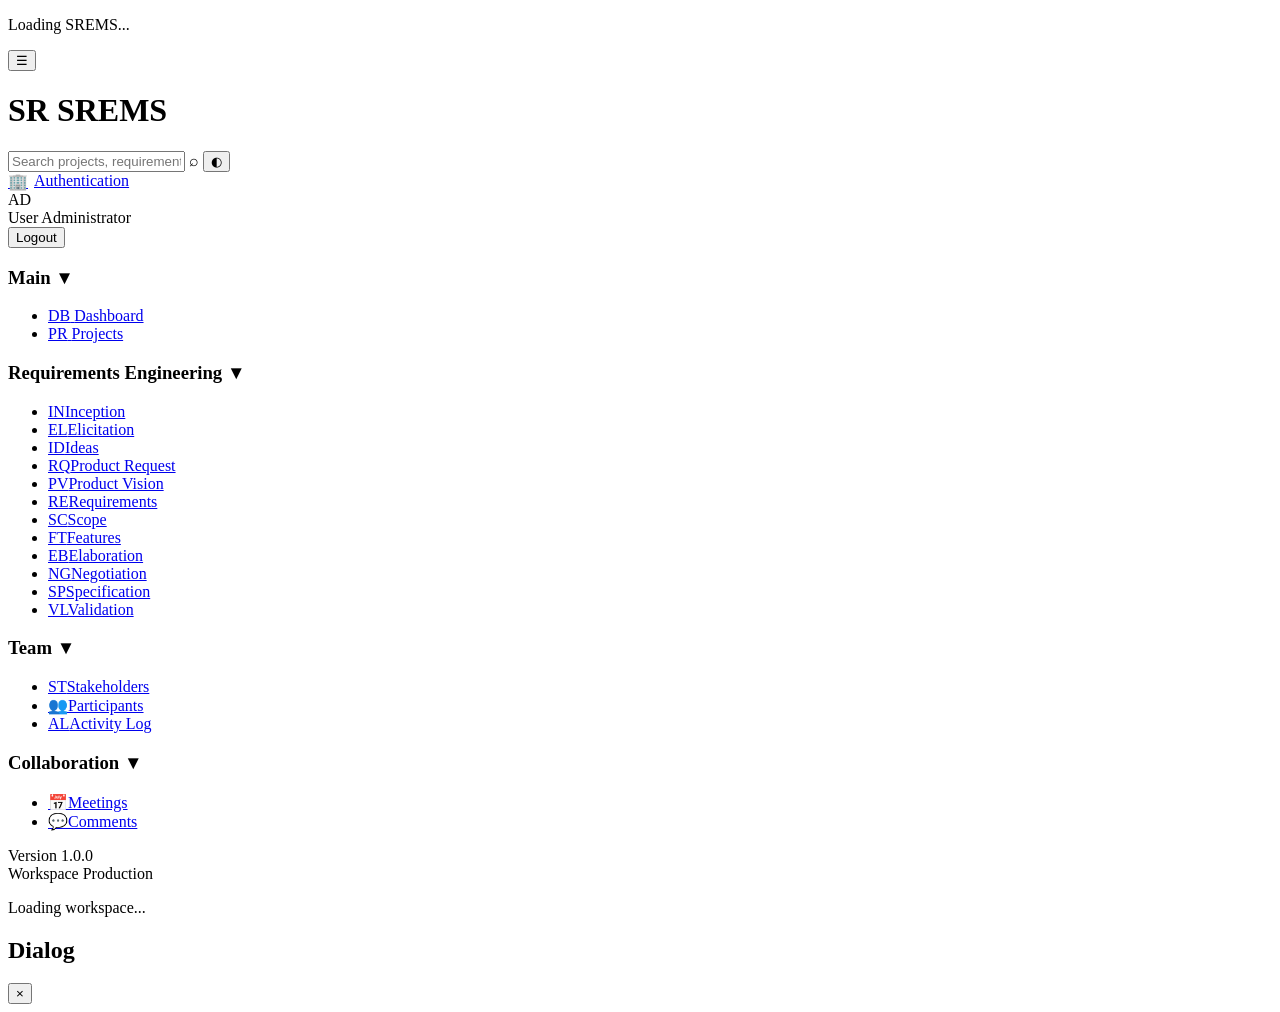
==== srems-frontend/index.html @ 90b71100 "chore(srems-frontend): add small dev note to index.html" ====
<!DOCTYPE html>
<html lang="en">
<head>
  <!-- Dev: small note - updated 2026-05-17 -->
  <meta charset="UTF-8">
  <meta name="viewport" content="width=device-width, initial-scale=1.0">
  <meta name="description" content="Software Requirement Engineering Management System - Frontend">
  <meta name="theme-color" content="#0b6fbf">
  <meta name="author" content="SREMS Team">
  <meta name="copyright" content="2026">

  <title>SREMS | Requirements Engineering Workspace</title>

  <link rel="icon" type="image/x-icon" href="data:image/svg+xml,<svg xmlns='http://www.w3.org/2000/svg' viewBox='0 0 100 100'><rect width='100' height='100' rx='22' fill='%230b6fbf'/><text x='50' y='67' text-anchor='middle' font-size='56' font-weight='700' fill='white'>S</text></svg>">
  <link rel="stylesheet" href="./src/styles/main.css">
</head>
<body class="light-mode">
  <div id="app" class="app-container">
    <div id="app-loading" class="app-loading hidden" aria-live="polite">
      <div class="loader"><div class="cell d-0"></div><div class="cell d-1"></div><div class="cell d-2"></div><div class="cell d-1"></div><div class="cell d-2"></div><div class="cell d-3"></div><div class="cell d-2"></div><div class="cell d-3"></div><div class="cell d-4"></div></div>
      <p>Loading SREMS...</p>
    </div>

    <header class="app-header">
      <div class="header-content">
        <div class="header-left">
          <button class="sidebar-toggle" id="sidebarToggle" title="Toggle sidebar" aria-label="Toggle sidebar">
            <span class="hamburger">☰</span>
          </button>
          <h1 class="app-logo" aria-label="SREMS">
            <span class="logo-icon" aria-hidden="true">SR</span>
            <span class="logo-text">SREMS</span>
          </h1>
        </div>

        <div class="header-right">
          <label class="search-bar" for="globalSearch" aria-label="Global Search">
            <input type="text" id="globalSearch" class="search-input" placeholder="Search projects, requirements, stakeholders..." />
            <span class="search-icon" aria-hidden="true">⌕</span>
          </label>

          <button class="btn-theme-toggle" id="themeToggle" title="Toggle dark mode" aria-label="Toggle theme">◐</button>

          <a href="http://127.0.0.1:5500/PROJECT/project/app/dashboard.html" class="btn btn-md btn-outline-primary" title="Go to Management Dashboard" style="margin-right: 12px; display: flex; align-items: center; gap: 6px;">🏢 <span>Authentication</span></a>

          <div class="user-menu">
            <div class="user-avatar" aria-hidden="true">AD</div>
            <div class="user-info">
              <span id="user-name" class="user-name">User</span>
              <span class="user-role">Administrator</span>
            </div>
            <button id="logout-btn" class="btn btn-sm btn-outline-primary">Logout</button>
          </div>
        </div>
      </div>
    </header>

    <div class="content-wrapper">
      <aside class="sidebar" id="mainSidebar" aria-label="Primary">
        <nav class="sidebar-nav">
          <div class="nav-section">
            <h3 class="nav-section-title collapsible-section" data-section="main">
              <span class="section-title-text">Main</span>
              <span class="collapse-icon">▼</span>
            </h3>
            <ul class="sidebar-menu">
              <li>
                <a href="#/" data-link="/" class="sidebar-menu-item" data-page="dashboard">
                  <span class="menu-icon" aria-hidden="true">DB</span>
                  <span class="menu-text">Dashboard</span>
                </a>
              </li>
              <li>
                <a href="#/projects" data-link="/projects" class="sidebar-menu-item" data-page="projects">
                  <span class="menu-icon" aria-hidden="true">PR</span>
                  <span class="menu-text">Projects</span>
                </a>
              </li>
            </ul>
          </div>

          <div class="nav-section admin-only">
            <h3 class="nav-section-title collapsible-section" data-section="engineering">
              <span class="section-title-text">Requirements Engineering</span>
              <span class="collapse-icon">▼</span>
            </h3>
            <ul class="sidebar-menu">
              <li><a href="#/inception" data-link="/inception" class="sidebar-menu-item" data-page="inception"><span class="menu-icon" aria-hidden="true">IN</span><span class="menu-text">Inception</span></a></li>
              <li><a href="#/elicitation" data-link="/elicitation" class="sidebar-menu-item" data-page="elicitation"><span class="menu-icon" aria-hidden="true">EL</span><span class="menu-text">Elicitation</span></a></li>
              <li><a href="#/ideas" data-link="/ideas" class="sidebar-menu-item" data-page="ideas"><span class="menu-icon" aria-hidden="true">ID</span><span class="menu-text">Ideas</span></a></li>
              <li><a href="#/product-request" data-link="/product-request" class="sidebar-menu-item" data-page="product-request"><span class="menu-icon" aria-hidden="true">RQ</span><span class="menu-text">Product Request</span></a></li>
              <li><a href="#/product-vision" data-link="/product-vision" class="sidebar-menu-item" data-page="product-vision"><span class="menu-icon" aria-hidden="true">PV</span><span class="menu-text">Product Vision</span></a></li>
              <li><a href="#/requirements" data-link="/requirements" class="sidebar-menu-item" data-page="requirements"><span class="menu-icon" aria-hidden="true">RE</span><span class="menu-text">Requirements</span></a></li>
              <li><a href="#/scope" data-link="/scope" class="sidebar-menu-item" data-page="scope"><span class="menu-icon" aria-hidden="true">SC</span><span class="menu-text">Scope</span></a></li>
              <li><a href="#/features" data-link="/features" class="sidebar-menu-item" data-page="features"><span class="menu-icon" aria-hidden="true">FT</span><span class="menu-text">Features</span></a></li>
              <li><a href="#/elaboration" data-link="/elaboration" class="sidebar-menu-item" data-page="elaboration"><span class="menu-icon" aria-hidden="true">EB</span><span class="menu-text">Elaboration</span></a></li>
              <li><a href="#/negotiation" data-link="/negotiation" class="sidebar-menu-item" data-page="negotiation"><span class="menu-icon" aria-hidden="true">NG</span><span class="menu-text">Negotiation</span></a></li>
              <li><a href="#/specification" data-link="/specification" class="sidebar-menu-item" data-page="specification"><span class="menu-icon" aria-hidden="true">SP</span><span class="menu-text">Specification</span></a></li>
              <li><a href="#/validation" data-link="/validation" class="sidebar-menu-item" data-page="validation"><span class="menu-icon" aria-hidden="true">VL</span><span class="menu-text">Validation</span></a></li>
            </ul>
          </div>

          <div class="nav-section">
            <h3 class="nav-section-title collapsible-section" data-section="team">
              <span class="section-title-text">Team</span>
              <span class="collapse-icon">▼</span>
            </h3>
            <ul class="sidebar-menu">
              <li><a href="#/stakeholders" data-link="/stakeholders" class="sidebar-menu-item" data-page="stakeholders"><span class="menu-icon" aria-hidden="true">ST</span><span class="menu-text">Stakeholders</span></a></li>
              <li><a href="#/participants" data-link="/participants" class="sidebar-menu-item" data-page="participants"><span class="menu-icon" aria-hidden="true">👥</span><span class="menu-text">Participants</span></a></li>
              <li class="admin-only"><a href="#/activity" data-link="/activity" class="sidebar-menu-item" data-page="activity"><span class="menu-icon" aria-hidden="true">AL</span><span class="menu-text">Activity Log</span></a></li>
            </ul>
          </div>

          <div class="nav-section">
            <h3 class="nav-section-title collapsible-section" data-section="collaboration">
              <span class="section-title-text">Collaboration</span>
              <span class="collapse-icon">▼</span>
            </h3>
            <ul class="sidebar-menu">
              <li><a href="#/meetings" data-link="/meetings" class="sidebar-menu-item" data-page="meetings"><span class="menu-icon" aria-hidden="true">📅</span><span class="menu-text">Meetings</span></a></li>
              <li><a href="#/comments" data-link="/comments" class="sidebar-menu-item" data-page="comments"><span class="menu-icon" aria-hidden="true">💬</span><span class="menu-text">Comments</span></a></li>
            </ul>
          </div>
        </nav>

        <div class="sidebar-footer">
          <div class="sidebar-info">
            <div class="info-item">
              <span class="info-label">Version</span>
              <span class="info-value">1.0.0</span>
            </div>
            <div class="info-item">
              <span class="info-label">Workspace</span>
              <span class="info-value">Production</span>
            </div>
          </div>
        </div>
      </aside>

      <main class="main-content" id="page-content" role="main">
        <div class="page-loading">
          <div class="loader"><div class="cell d-0"></div><div class="cell d-1"></div><div class="cell d-2"></div><div class="cell d-1"></div><div class="cell d-2"></div><div class="cell d-3"></div><div class="cell d-2"></div><div class="cell d-3"></div><div class="cell d-4"></div></div>
          <p>Loading workspace...</p>
        </div>
      </main>
    </div>

    <div class="modal-backdrop" id="globalModalBackdrop"></div>

    <div class="modal" id="appModal" aria-hidden="true">
      <div class="modal-content">
        <div class="modal-header">
          <h2 class="modal-title" id="modalTitle">Dialog</h2>
          <button class="modal-close-btn" aria-label="Close">×</button>
        </div>
        <div class="modal-body" id="modalBody"></div>
        <div class="modal-footer" id="modalFooter"></div>
      </div>
    </div>

    <div id="toast-container" class="toast-container"></div>
  </div>

  <!-- Load environment variables first -->
  <script src="./src/js/utils/env.js"></script>
  
  <!-- Main application -->
  <script type="module" src="./src/js/app.js"></script>
</body>
</html>
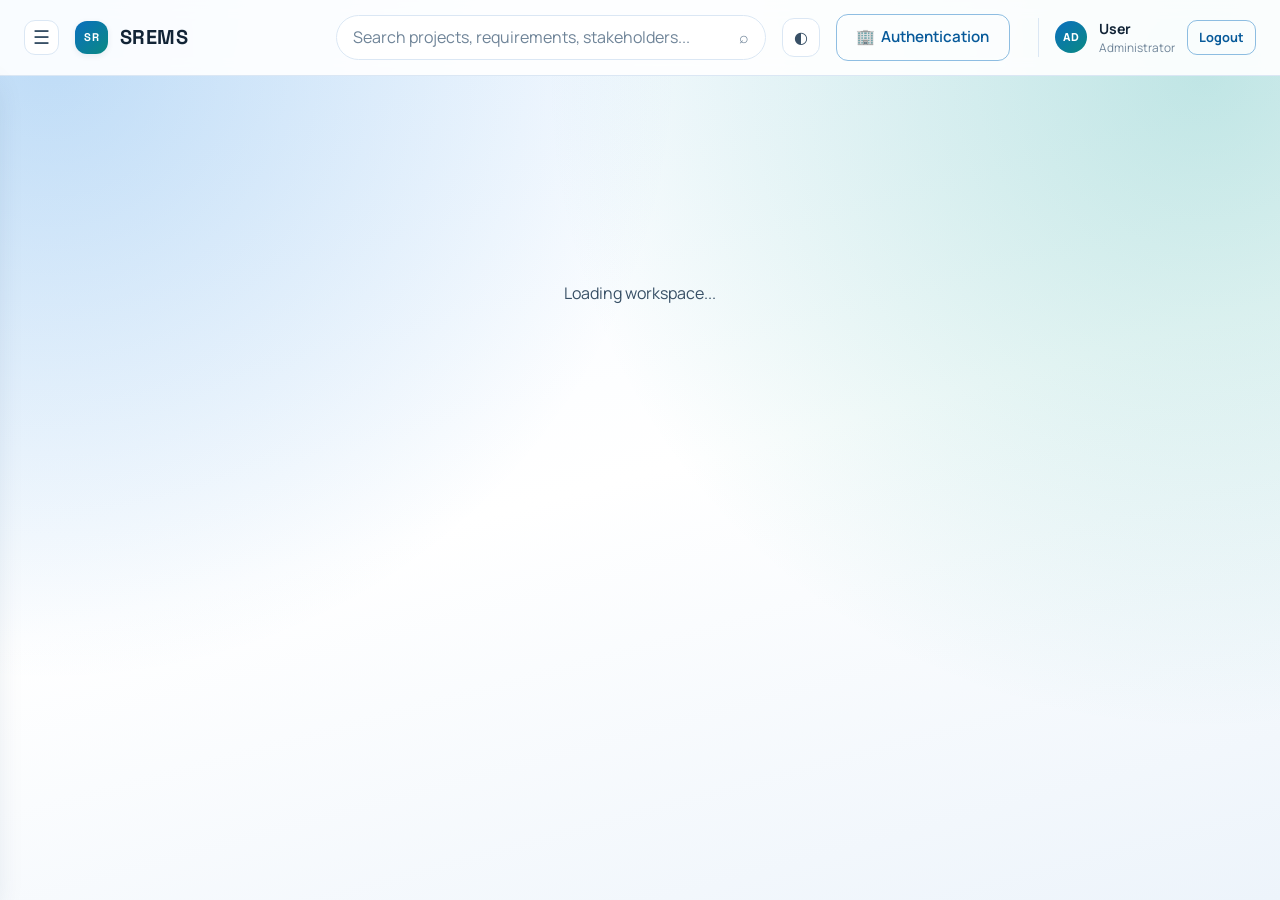
==== commit fe337421: "chore(frontend): bump app version to 1.0.1 and small UI fixes (index.html)" ====
--- a/srems-frontend/index.html
+++ b/srems-frontend/index.html
@@ -1,10 +1,11 @@
 <!DOCTYPE html>
 <html lang="en">
 <head>
-  <!-- Dev: small note - updated 2026-05-17 -->
+  <!-- Dev: small note - updated 2026-05-20 -->
   <meta charset="UTF-8">
   <meta name="viewport" content="width=device-width, initial-scale=1.0">
   <meta name="description" content="Software Requirement Engineering Management System - Frontend">
+  <meta name="app-version" content="1.0.1">
   <meta name="theme-color" content="#0b6fbf">
   <meta name="author" content="SREMS Team">
   <meta name="copyright" content="2026">
@@ -128,7 +129,7 @@
           <div class="sidebar-info">
             <div class="info-item">
               <span class="info-label">Version</span>
-              <span class="info-value">1.0.0</span>
+              <span class="info-value">1.0.1</span>
             </div>
             <div class="info-item">
               <span class="info-label">Workspace</span>
--- a/srems-frontend/src/styles/main.css
+++ b/srems-frontend/src/styles/main.css
@@ -0,0 +1,1802 @@
+@import url('https://fonts.googleapis.com/css2?family=Manrope:wght@400;500;600;700;800&family=Space+Grotesk:wght@500;700&display=swap');
+@import url('./components.css');
+@import url('./project-detail.css');
+
+:root {
+  --bg-0: #f2f8ff;
+  --bg-1: #ffffff;
+  --bg-2: #edf4fb;
+  --surface: #ffffff;
+  --surface-soft: #f8fbff;
+  --surface-strong: #ecf3ff;
+  --glass-strong: rgba(255, 255, 255, 0.9);
+  --glass-soft: rgba(255, 255, 255, 0.82);
+  --glass-sidebar: rgba(255, 255, 255, 0.94);
+  --text-0: #122436;
+  --text-1: #385066;
+  --text-2: #6f8498;
+  --border-0: #dbe7f4;
+  --border-1: #c8d9eb;
+
+  --primary-400: #1f85de;
+  --primary-500: #0b6fbf;
+  --primary-600: #075a9a;
+  --primary-700: #06497d;
+
+  --teal-400: #18a39a;
+  --teal-500: #0a8a82;
+
+  --success: #0d9f6e;
+  --warning: #d48a12;
+  --danger: #d44c4c;
+
+  --priority-critical: #cc2b2b;
+  --priority-high: #d4690a;
+  --priority-medium: #0d7fb8;
+  --priority-low: #2f9a4e;
+
+  --radius-sm: 10px;
+  --radius-md: 14px;
+  --radius-lg: 18px;
+  --radius-xl: 24px;
+  --radius-full: 999px;
+
+  --shadow-sm: 0 2px 6px rgba(16, 54, 88, 0.08);
+  --shadow-md: 0 10px 28px rgba(15, 58, 92, 0.12);
+  --shadow-lg: 0 20px 44px rgba(7, 56, 93, 0.16);
+
+  --space-1: 0.25rem;
+  --space-2: 0.5rem;
+  --space-3: 0.75rem;
+  --space-4: 1rem;
+  --space-5: 1.25rem;
+  --space-6: 1.5rem;
+  --space-8: 2rem;
+  --space-10: 2.5rem;
+
+  --sidebar-width: 294px;
+  --header-height: 76px;
+
+  --ease-fast: 160ms cubic-bezier(0.2, 0.8, 0.2, 1);
+  --ease-base: 260ms cubic-bezier(0.2, 0.8, 0.2, 1);
+}
+
+[data-theme="dark"] {
+  --bg-0: #0f1b26;
+  --bg-1: #0d1722;
+  --bg-2: #132232;
+  --surface: #182737;
+  --surface-soft: #132130;
+  --surface-strong: #213244;
+  --glass-strong: rgba(24, 39, 55, 0.9);
+  --glass-soft: rgba(24, 39, 55, 0.82);
+  --glass-sidebar: rgba(24, 39, 55, 0.94);
+  --text-0: #edf5ff;
+  --text-1: #bad0e4;
+  --text-2: #8ba2b8;
+  --border-0: #2c455d;
+  --border-1: #36556f;
+
+  --primary-400: #46a5f5;
+  --primary-500: #2593eb;
+  --primary-600: #1473be;
+  --primary-700: #0e609f;
+
+  --teal-400: #2cc1b6;
+  --teal-500: #17a59b;
+
+  --shadow-sm: 0 3px 10px rgba(0, 0, 0, 0.26);
+  --shadow-md: 0 12px 30px rgba(0, 0, 0, 0.34);
+  --shadow-lg: 0 26px 56px rgba(0, 0, 0, 0.44);
+}
+
+* {
+  box-sizing: border-box;
+  margin: 0;
+  padding: 0;
+}
+
+html,
+body {
+  min-height: 100%;
+}
+
+html {
+  font-size: 16px;
+  scroll-behavior: smooth;
+}
+
+body {
+  font-family: Manrope, "Segoe UI", sans-serif;
+  color: var(--text-0);
+  background: radial-gradient(circle at 4% 6%, rgba(31, 133, 222, 0.25), transparent 42%),
+    radial-gradient(circle at 94% 8%, rgba(24, 163, 154, 0.26), transparent 45%),
+    linear-gradient(165deg, var(--bg-0) 0%, var(--bg-1) 52%, var(--bg-2) 100%);
+  background-attachment: fixed;
+  line-height: 1.5;
+  -webkit-font-smoothing: antialiased;
+  transition: background-color var(--ease-base), color var(--ease-base);
+}
+
+a {
+  color: var(--primary-500);
+  text-decoration: none;
+}
+
+a:hover {
+  color: var(--primary-600);
+}
+
+h1,
+h2,
+h3,
+h4,
+h5,
+h6 {
+  color: var(--text-0);
+  line-height: 1.2;
+}
+
+p {
+  color: var(--text-1);
+}
+
+input,
+select,
+textarea,
+button {
+  font: inherit;
+}
+
+input,
+select,
+textarea {
+  width: 100%;
+  border: 1px solid var(--border-0);
+  background: var(--surface);
+  color: var(--text-0);
+  border-radius: var(--radius-sm);
+  padding: 0.6rem 0.8rem;
+  transition: border-color var(--ease-fast), box-shadow var(--ease-fast), background var(--ease-fast);
+}
+
+input:focus,
+select:focus,
+textarea:focus {
+  outline: none;
+  border-color: var(--primary-500);
+  box-shadow: 0 0 0 3px rgba(11, 111, 191, 0.22);
+}
+
+input::placeholder,
+textarea::placeholder {
+  color: var(--text-2);
+}
+
+textarea {
+  resize: vertical;
+}
+
+table {
+  width: 100%;
+  border-collapse: collapse;
+}
+
+.hidden {
+  display: none !important;
+}
+
+.text-center {
+  text-align: center;
+}
+
+.text-muted {
+  color: var(--text-2);
+}
+
+.text-sm {
+  font-size: 0.86rem;
+}
+
+/* App Shell */
+.app-container {
+  min-height: 100vh;
+  position: relative;
+}
+
+.app-header {
+  position: sticky;
+  top: 0;
+  z-index: 45;
+  height: var(--header-height);
+  border-bottom: 1px solid var(--border-0);
+  background: var(--glass-strong);
+  -webkit-backdrop-filter: blur(8px);
+  backdrop-filter: blur(8px);
+}
+
+.header-content {
+  height: 100%;
+  max-width: 1720px;
+  margin: 0 auto;
+  padding: 0 var(--space-6);
+  display: flex;
+  align-items: center;
+  justify-content: space-between;
+  gap: var(--space-6);
+}
+
+.header-left,
+.header-right {
+  display: flex;
+  align-items: center;
+  gap: var(--space-4);
+}
+
+.app-logo {
+  margin: 0;
+  display: inline-flex;
+  align-items: center;
+  gap: var(--space-3);
+  font-family: "Space Grotesk", Manrope, sans-serif;
+  font-size: 1.25rem;
+  letter-spacing: 0.02em;
+}
+
+.logo-icon {
+  width: 2.05rem;
+  height: 2.05rem;
+  display: inline-flex;
+  align-items: center;
+  justify-content: center;
+  font-size: 0.7rem;
+  font-weight: 800;
+  border-radius: 12px;
+  color: #fff;
+  background: linear-gradient(135deg, var(--primary-500), var(--teal-500));
+  box-shadow: var(--shadow-sm);
+}
+
+.logo-text {
+  color: var(--text-0);
+}
+
+.sidebar-toggle {
+  border: 1px solid var(--border-0);
+  background: var(--surface);
+  color: var(--text-1);
+  border-radius: 11px;
+  width: 2.2rem;
+  height: 2.2rem;
+  cursor: pointer;
+  display: flex;
+  align-items: center;
+  justify-content: center;
+  font-size: 1.2rem;
+  transition: transform var(--ease-fast), border-color var(--ease-fast), background var(--ease-fast);
+}
+
+.sidebar-toggle:hover {
+  border-color: var(--primary-500);
+  background: linear-gradient(135deg, rgba(31, 133, 222, 0.12), rgba(24, 163, 154, 0.12));
+  transform: scale(1.05);
+}
+
+.search-bar {
+  width: min(42vw, 430px);
+  display: inline-flex;
+  align-items: center;
+  gap: var(--space-3);
+  border: 1px solid var(--border-0);
+  border-radius: var(--radius-full);
+  padding: 0 var(--space-4);
+  background: var(--glass-soft);
+}
+
+.search-input {
+  border: 0;
+  background: transparent;
+  padding: 0.62rem 0;
+  box-shadow: none;
+}
+
+.search-input:focus {
+  box-shadow: none;
+}
+
+.search-icon {
+  color: var(--text-2);
+  font-size: 1rem;
+}
+
+.btn-theme-toggle {
+  border: 1px solid var(--border-0);
+  background: var(--surface);
+  color: var(--text-1);
+  border-radius: 12px;
+  width: 2.4rem;
+  height: 2.4rem;
+  font-size: 1rem;
+  cursor: pointer;
+  transition: transform var(--ease-fast), border-color var(--ease-fast), color var(--ease-fast);
+}
+
+.btn-theme-toggle:hover {
+  transform: translateY(-1px);
+  color: var(--primary-500);
+  border-color: var(--primary-500);
+}
+
+.user-menu {
+  display: inline-flex;
+  align-items: center;
+  gap: var(--space-3);
+  border-left: 1px solid var(--border-0);
+  padding-left: var(--space-4);
+}
+
+.user-avatar {
+  width: 2rem;
+  height: 2rem;
+  border-radius: 50%;
+  display: inline-flex;
+  align-items: center;
+  justify-content: center;
+  font-size: 0.69rem;
+  font-weight: 800;
+  color: #fff;
+  background: linear-gradient(140deg, var(--primary-500), var(--teal-500));
+}
+
+.user-info {
+  display: flex;
+  flex-direction: column;
+}
+
+.user-name {
+  font-size: 0.88rem;
+  font-weight: 700;
+}
+
+.user-role {
+  font-size: 0.74rem;
+  color: var(--text-2);
+}
+
+.content-wrapper {
+  display: grid;
+  grid-template-columns: minmax(0, 1fr);
+  min-height: calc(100vh - var(--header-height));
+  position: relative;
+}
+
+.sidebar {
+  position: fixed;
+  left: 0;
+  top: var(--header-height);
+  width: var(--sidebar-width);
+  height: calc(100vh - var(--header-height));
+  max-height: calc(100vh - var(--header-height));
+  border-right: 1px solid var(--border-0);
+  background: var(--glass-sidebar);
+  -webkit-backdrop-filter: blur(8px);
+  backdrop-filter: blur(8px);
+  display: flex;
+  flex-direction: column;
+  transform: translateX(-102%);
+  transition: transform 0.3s cubic-bezier(0.4, 0, 0.2, 1);
+  z-index: 50;
+  box-shadow: var(--shadow-md);
+  overflow: hidden;
+}
+
+.sidebar.show {
+  transform: translateX(0);
+}
+
+.sidebar.show::before {
+  content: '';
+  position: fixed;
+  inset: 0;
+  background: rgba(0, 0, 0, 0);
+  z-index: -1;
+  animation: fadeIn 0.2s ease;
+}
+
+.sidebar-nav {
+  flex: 1;
+  overflow-y: scroll;
+  overflow-x: hidden;
+  padding: var(--space-5) 0;
+  scrollbar-width: auto;
+  scrollbar-color: #0078d4 rgba(0, 123, 255, 0.1);
+  -webkit-overflow-scrolling: touch;
+}
+
+.nav-section {
+  margin-bottom: var(--space-8);
+}
+
+.nav-section-title {
+  padding: 0 var(--space-5);
+  margin-bottom: var(--space-3);
+  color: var(--text-2);
+  text-transform: uppercase;
+  letter-spacing: 0.08em;
+  font-size: 0.7rem;
+  font-weight: 800;
+  display: flex;
+  justify-content: space-between;
+  align-items: center;
+}
+
+.collapsible-section {
+  cursor: pointer;
+  user-select: none;
+  transition: color 0.2s ease;
+}
+
+.collapsible-section:hover {
+  color: var(--text-1);
+}
+
+.collapse-icon {
+  display: inline-block;
+  font-size: 0.6rem;
+  transition: transform 0.3s ease;
+  transform-origin: center;
+}
+
+.collapsible-section.collapsed .collapse-icon {
+  transform: rotate(-90deg);
+}
+
+.nav-section.collapsed .sidebar-menu {
+  max-height: 0;
+  overflow: hidden;
+  opacity: 0;
+  transition: max-height 0.3s ease, opacity 0.3s ease;
+  margin-bottom: 0;
+}
+
+.sidebar-menu {
+  list-style: none;
+  max-height: 1000px;
+  opacity: 1;
+  transition: max-height 0.3s ease, opacity 0.3s ease;
+}
+
+.sidebar-menu-item {
+  padding: 0.66rem var(--space-5);
+  display: flex;
+  align-items: center;
+  gap: var(--space-3);
+  color: var(--text-1);
+  font-weight: 600;
+  border-left: 3px solid transparent;
+  transition: all var(--ease-fast);
+}
+
+.sidebar-menu-item:hover {
+  background: rgba(31, 133, 222, 0.14);
+  color: var(--primary-600);
+}
+
+.sidebar-menu-item.active {
+  border-left-color: var(--primary-500);
+  color: var(--primary-600);
+  background: rgba(11, 111, 191, 0.18);
+}
+
+.menu-icon {
+  width: 1.62rem;
+  height: 1.62rem;
+  border-radius: 8px;
+  display: inline-flex;
+  align-items: center;
+  justify-content: center;
+  font-size: 0.66rem;
+  font-weight: 800;
+  letter-spacing: 0.03em;
+  border: 1px solid var(--border-0);
+  background: var(--surface-soft);
+  color: var(--text-1);
+}
+
+.sidebar-menu-item.active .menu-icon {
+  border-color: rgba(11, 111, 191, 0.38);
+  color: var(--primary-600);
+}
+
+.sidebar-footer {
+  border-top: 1px solid var(--border-0);
+  padding: var(--space-4) var(--space-5);
+  flex-shrink: 0;
+  margin-top: auto;
+}
+
+.info-item {
+  display: flex;
+  justify-content: space-between;
+  font-size: 0.78rem;
+  margin-bottom: var(--space-2);
+}
+
+.info-item:last-child {
+  margin-bottom: 0;
+}
+
+.info-label {
+  color: var(--text-2);
+}
+
+.info-value {
+  color: var(--text-1);
+  font-weight: 700;
+}
+
+.main-content {
+  overflow-y: auto;
+  padding: var(--space-8);
+}
+
+.page-container {
+  max-width: 1400px;
+  margin: 0 auto;
+  display: grid;
+  gap: var(--space-6);
+  animation: contentIn 320ms ease;
+}
+
+@keyframes contentIn {
+  from {
+    opacity: 0;
+    transform: translateY(6px);
+  }
+  to {
+    opacity: 1;
+    transform: translateY(0);
+  }
+}
+
+.page-header {
+  display: flex;
+  justify-content: space-between;
+  align-items: flex-start;
+  gap: var(--space-5);
+  flex-wrap: wrap;
+}
+
+.page-title {
+  margin: 0;
+  font-size: clamp(1.35rem, 1.8vw, 1.82rem);
+  font-family: "Space Grotesk", Manrope, sans-serif;
+}
+
+.page-subtitle {
+  margin-top: var(--space-2);
+  max-width: 70ch;
+  color: var(--text-1);
+}
+
+.header-buttons {
+  display: flex;
+  gap: var(--space-3);
+  flex-wrap: wrap;
+}
+
+/* Buttons */
+.btn {
+  border: 0;
+  border-radius: 12px;
+  padding: 0.65rem 0.95rem;
+  font-weight: 700;
+  cursor: pointer;
+  display: inline-flex;
+  align-items: center;
+  justify-content: center;
+  gap: var(--space-2);
+  transition: transform var(--ease-fast), box-shadow var(--ease-fast), background var(--ease-fast), color var(--ease-fast);
+  box-shadow: var(--shadow-sm);
+}
+
+.btn:hover {
+  transform: translateY(-1px);
+}
+
+.btn:disabled {
+  opacity: 0.58;
+  cursor: not-allowed;
+  transform: none;
+}
+
+.btn-primary {
+  color: #fff;
+  background: linear-gradient(135deg, var(--primary-500), var(--teal-500));
+}
+
+.btn-secondary {
+  color: var(--text-0);
+  background: linear-gradient(135deg, var(--surface), var(--surface-strong));
+  border: 1px solid var(--border-0);
+}
+
+.btn-danger {
+  color: #fff;
+  background: linear-gradient(135deg, #dc5e5e, #c03939);
+}
+
+.btn-warning {
+  color: #fff;
+  background: linear-gradient(135deg, #e8a72a, #c8820d);
+}
+
+.btn-outline,
+.btn-outline-primary {
+  color: var(--primary-600);
+  background: transparent;
+  border: 1px solid rgba(11, 111, 191, 0.45);
+  box-shadow: none;
+}
+
+.btn-sm {
+  padding: 0.45rem 0.7rem;
+  border-radius: 10px;
+  font-size: 0.8rem;
+}
+
+.btn-md {
+  padding: 0.7rem 1.2rem;
+  border-radius: 12px;
+  font-size: 0.95rem;
+  font-weight: 600;
+}
+
+.btn-icon {
+  font-size: 0.95rem;
+}
+
+button.btn-icon {
+  width: 2rem;
+  height: 2rem;
+  border: 1px solid var(--border-0);
+  border-radius: 10px;
+  background: var(--surface);
+  color: var(--text-1);
+  cursor: pointer;
+  display: inline-flex;
+  align-items: center;
+  justify-content: center;
+  transition: border-color var(--ease-fast), color var(--ease-fast), transform var(--ease-fast);
+}
+
+button.btn-icon:hover {
+  border-color: var(--primary-500);
+  color: var(--primary-600);
+  transform: translateY(-1px);
+}
+
+/* Top Dashboard Navigation */
+.top-dashboard-nav {
+  padding: var(--space-4);
+  margin-bottom: var(--space-5);
+  background: linear-gradient(135deg, var(--primary-500), var(--teal-500));
+  border-radius: var(--radius-lg);
+  box-shadow: var(--shadow-md);
+  display: flex;
+  align-items: center;
+  gap: var(--space-3);
+}
+
+.btn-nav-primary {
+  color: #fff;
+  background: transparent;
+  border: none;
+  box-shadow: none;
+  font-size: 1rem;
+  padding: 0.65rem 0;
+  text-decoration: none;
+}
+
+.btn-nav-primary:hover {
+  color: #fff;
+  opacity: 0.9;
+}
+
+.top-dashboard-nav .btn-nav-primary {
+  flex: 1;
+  text-align: center;
+}
+
+/* Generic cards and lists */
+.dashboard-section,
+.filters-bar,
+.projects-grid,
+.cards-container,
+.features-container,
+.scope-container,
+.table-container,
+.srs-document,
+.validation-items,
+.voting-items,
+.activity-timeline,
+.list-container,
+.elaboration-items,
+.stakeholders-grid,
+.projects-mini-grid,
+.activity-feed,
+.voting-summary,
+.elaboration-status,
+.validation-progress,
+.priority-matrix,
+.requirement-preview {
+  background: var(--glass-sidebar);
+  border: 1px solid var(--border-0);
+  border-radius: var(--radius-lg);
+  box-shadow: var(--shadow-sm);
+}
+
+.dashboard-section,
+.srs-document,
+.priority-matrix,
+.filters-bar,
+.voting-summary,
+.elaboration-status,
+.validation-progress,
+.requirement-preview {
+  padding: var(--space-5);
+}
+
+.projects-grid,
+.cards-container,
+.list-container,
+.elaboration-items,
+.stakeholders-grid,
+.activity-timeline,
+.validation-items,
+.voting-items,
+.projects-mini-grid,
+.activity-feed,
+.features-container,
+.scope-container,
+.table-container {
+  padding: var(--space-4);
+}
+
+.metrics-grid,
+.quick-actions-grid {
+  display: grid;
+  gap: var(--space-4);
+}
+
+.metrics-grid {
+  grid-template-columns: repeat(auto-fit, minmax(170px, 1fr));
+}
+
+.metric-card,
+.summary-card,
+.status-card,
+.prog-card {
+  border: 1px solid var(--border-0);
+  background: var(--surface);
+  border-radius: var(--radius-md);
+  padding: var(--space-4);
+}
+
+.metric-label {
+  margin: 0;
+  font-size: 0.83rem;
+  font-weight: 700;
+  color: var(--text-2);
+}
+
+.metric-value,
+.summary-value,
+.status-value,
+.prog-value {
+  margin-top: var(--space-2);
+  font-size: 1.72rem;
+  font-weight: 800;
+  color: var(--primary-600);
+}
+
+/* Dashboard hero */
+.dashboard-hero {
+  padding: clamp(1.3rem, 2.5vw, 2rem);
+  border-radius: var(--radius-xl);
+  border: 1px solid rgba(11, 111, 191, 0.2);
+  background: linear-gradient(130deg, rgba(11, 111, 191, 0.16) 0%, rgba(10, 138, 130, 0.18) 100%);
+  box-shadow: var(--shadow-md);
+}
+
+.hero-content h1 {
+  font-family: "Space Grotesk", Manrope, sans-serif;
+  font-size: clamp(1.45rem, 2.1vw, 2rem);
+  margin-bottom: var(--space-2);
+}
+
+.hero-content p {
+  max-width: 75ch;
+}
+
+.hero-stats {
+  margin-top: var(--space-5);
+  display: grid;
+  grid-template-columns: repeat(auto-fit, minmax(130px, 1fr));
+  gap: var(--space-3);
+}
+
+.stat-hero-box {
+  border: 1px solid rgba(11, 111, 191, 0.28);
+  background: rgba(255, 255, 255, 0.78);
+  border-radius: var(--radius-md);
+  padding: var(--space-3);
+}
+
+.stat-hero-value {
+  font-size: 1.4rem;
+  font-weight: 800;
+}
+
+.stat-hero-label {
+  font-size: 0.8rem;
+  color: var(--text-2);
+}
+
+/* Timeline */
+.re-timeline {
+  display: grid;
+  grid-template-columns: repeat(auto-fit, minmax(150px, 1fr));
+  gap: var(--space-3);
+}
+
+.timeline-step {
+  border: 1px solid var(--border-0);
+  border-radius: var(--radius-md);
+  padding: var(--space-4);
+  background: var(--surface);
+  position: relative;
+}
+
+.timeline-step h4 {
+  margin: 0.6rem 0 0.35rem;
+  font-size: 0.95rem;
+}
+
+.timeline-step p {
+  font-size: 0.83rem;
+  margin-bottom: var(--space-3);
+}
+
+.step-number {
+  position: absolute;
+  top: 0.55rem;
+  right: 0.55rem;
+  font-size: 0.76rem;
+  color: var(--text-2);
+  font-weight: 800;
+}
+
+.step-icon,
+.action-icon,
+.empty-state-icon {
+  width: 2.4rem;
+  height: 2.4rem;
+  border-radius: 13px;
+  display: inline-flex;
+  align-items: center;
+  justify-content: center;
+  background: rgba(11, 111, 191, 0.14);
+}
+
+.step-progress {
+  height: 8px;
+  border-radius: 10px;
+  background: var(--surface-strong);
+  overflow: hidden;
+}
+
+.progress,
+.progress-fill {
+  height: 100%;
+  background: linear-gradient(90deg, var(--primary-500), var(--teal-500));
+  border-radius: inherit;
+}
+
+.timeline-step.completed {
+  border-color: rgba(13, 159, 110, 0.3);
+}
+
+.timeline-step.in-progress {
+  border-color: rgba(212, 138, 18, 0.35);
+}
+
+/* Filter bars */
+.filters-bar {
+  display: grid;
+  grid-template-columns: repeat(auto-fit, minmax(170px, 1fr));
+  gap: var(--space-4);
+}
+
+.filter-group {
+  display: grid;
+  gap: var(--space-2);
+}
+
+.filter-label {
+  font-size: 0.8rem;
+  color: var(--text-2);
+  font-weight: 700;
+}
+
+.filter-input,
+.filter-select {
+  background: var(--surface);
+}
+
+/* Cards and list elements */
+.project-card,
+.stakeholder-card,
+.vision-card,
+.list-item,
+.feature-node,
+.elaboration-item,
+.validation-item,
+.activity-item,
+.scope-item,
+.requirement-card,
+.project-mini-card {
+  border: 1px solid var(--border-0);
+  background: var(--surface);
+  border-radius: var(--radius-md);
+  padding: var(--space-4);
+  transition: transform var(--ease-fast), box-shadow var(--ease-fast), border-color var(--ease-fast);
+}
+
+.project-card:hover,
+.stakeholder-card:hover,
+.vision-card:hover,
+.list-item:hover,
+.feature-node:hover,
+.elaboration-item:hover,
+.validation-item:hover,
+.activity-item:hover,
+.scope-item:hover,
+.requirement-card:hover,
+.project-mini-card:hover {
+  transform: translateY(-2px);
+  box-shadow: var(--shadow-md);
+  border-color: rgba(11, 111, 191, 0.35);
+}
+
+.projects-grid,
+.cards-container,
+.stakeholders-grid,
+.projects-mini-grid {
+  display: grid;
+  grid-template-columns: repeat(auto-fit, minmax(260px, 1fr));
+  gap: var(--space-4);
+}
+
+.list-container,
+.elaboration-items,
+.validation-items,
+.voting-items,
+.activity-timeline,
+.features-tree,
+.scope-items,
+.requirements-pool,
+.activities-list {
+  display: grid;
+  gap: var(--space-3);
+}
+
+.card-header,
+.item-header,
+.activity-header,
+.section-header {
+  display: flex;
+  justify-content: space-between;
+  align-items: center;
+  gap: var(--space-3);
+  margin-bottom: var(--space-2);
+}
+
+.card-title,
+.item-title,
+.activity-title {
+  font-weight: 800;
+  margin: 0;
+}
+
+.card-description,
+.item-description,
+.item-rationale,
+.activity-text p {
+  margin: var(--space-2) 0 var(--space-3);
+}
+
+.card-actions,
+.item-actions,
+.form-actions {
+  display: flex;
+  gap: var(--space-2);
+  flex-wrap: wrap;
+}
+
+.card-meta,
+.item-meta,
+.activity-meta,
+.details-row {
+  display: grid;
+  gap: var(--space-2);
+}
+
+.meta-item {
+  display: flex;
+  gap: var(--space-2);
+  align-items: center;
+}
+
+.meta-label {
+  color: var(--text-2);
+  font-size: 0.82rem;
+  font-weight: 700;
+}
+
+.meta-value {
+  color: var(--text-1);
+  font-size: 0.84rem;
+}
+
+/* Table */
+.table-responsive {
+  overflow-x: auto;
+  border: 1px solid var(--border-0);
+  border-radius: var(--radius-md);
+}
+
+.data-table thead {
+  background: var(--surface-soft);
+}
+
+.data-table th,
+.data-table td {
+  padding: 0.7rem 0.8rem;
+  border-bottom: 1px solid var(--border-0);
+  text-align: left;
+  font-size: 0.9rem;
+}
+
+.data-table tr:hover td {
+  background: rgba(11, 111, 191, 0.08);
+}
+
+/* Form */
+.form-stack {
+  display: grid;
+  gap: var(--space-4);
+}
+
+.form-row {
+  display: grid;
+  grid-template-columns: repeat(2, minmax(0, 1fr));
+  gap: var(--space-4);
+}
+
+.form-group {
+  display: grid;
+  gap: var(--space-2);
+}
+
+.form-label {
+  color: var(--text-1);
+  font-size: 0.84rem;
+  font-weight: 700;
+}
+
+.form-error {
+  color: var(--danger);
+  font-size: 0.76rem;
+  min-height: 1rem;
+}
+
+.form-control[type="range"] {
+  accent-color: var(--primary-500);
+}
+
+.rating-input {
+  display: flex;
+  align-items: center;
+  gap: var(--space-3);
+}
+
+.rating-value {
+  min-width: 1.8rem;
+  font-weight: 800;
+  color: var(--primary-600);
+}
+
+.rating-buttons {
+  display: flex;
+  gap: var(--space-2);
+  flex-wrap: wrap;
+}
+
+.rating-btn {
+  border: 1px solid var(--border-0);
+  background: var(--surface-soft);
+  border-radius: 10px;
+  padding: 0.45rem 0.7rem;
+  cursor: pointer;
+  color: var(--text-1);
+  font-weight: 600;
+}
+
+.rating-btn.active,
+.rating-btn:hover {
+  border-color: var(--primary-500);
+  color: var(--primary-600);
+}
+
+.checkbox-item {
+  display: flex;
+  align-items: center;
+  gap: var(--space-2);
+}
+
+.checkbox-item input {
+  width: 1rem;
+  height: 1rem;
+}
+
+/* Requirement views */
+.view-toggle {
+  display: inline-flex;
+  gap: var(--space-2);
+  padding: var(--space-2);
+  border-radius: var(--radius-full);
+  border: 1px solid var(--border-0);
+  background: var(--surface-soft);
+}
+
+.view-toggle-btn.active {
+  background: linear-gradient(135deg, var(--primary-500), var(--teal-500));
+  color: #fff;
+  border-color: transparent;
+}
+
+.qfd-matrices,
+.fast-hierarchy,
+.scope-container {
+  display: grid;
+  grid-template-columns: repeat(auto-fit, minmax(220px, 1fr));
+  gap: var(--space-4);
+}
+
+.qfd-column,
+.fast-column,
+.scope-section {
+  border: 1px solid var(--border-0);
+  border-radius: var(--radius-md);
+  background: var(--surface);
+  padding: var(--space-3);
+}
+
+.qfd-header,
+.section-title {
+  margin: 0 0 var(--space-3);
+  font-size: 0.95rem;
+}
+
+.qfd-column-content,
+.fast-column ul,
+.scope-items {
+  min-height: 150px;
+  display: grid;
+  gap: var(--space-3);
+}
+
+.requirements-pool {
+  min-height: 150px;
+  display: grid;
+  gap: var(--space-3);
+  grid-template-columns: repeat(auto-fill, minmax(300px, 1fr));
+}
+
+.unclassified-requirements {
+  margin-top: var(--space-5);
+}
+
+.unclassified-requirements h3 {
+  margin-bottom: var(--space-3);
+}
+
+.fast-column ul {
+  list-style: none;
+}
+
+.fast-column li {
+  border: 1px solid var(--border-0);
+  border-radius: 8px;
+  padding: 0.45rem 0.6rem;
+  font-size: 0.86rem;
+  background: var(--surface-soft);
+}
+
+.placeholder,
+.empty-placeholder,
+.empty-message {
+  border: 1px dashed var(--border-1);
+  border-radius: 10px;
+  background: var(--surface-soft);
+  color: var(--text-2);
+  font-size: 0.86rem;
+  text-align: center;
+  padding: var(--space-4);
+}
+
+.drag-over {
+  border-color: var(--primary-500);
+  background: rgba(11, 111, 191, 0.1);
+}
+
+.requirement-card {
+  display: flex;
+  justify-content: space-between;
+  align-items: flex-start;
+  gap: var(--space-3);
+}
+
+.req-description {
+  margin-bottom: var(--space-2);
+}
+
+.req-badges,
+.item-badges,
+.info-badges {
+  display: flex;
+  gap: var(--space-2);
+  flex-wrap: wrap;
+}
+
+/* Priority and badges */
+.badge,
+.status-badge,
+.priority-badge,
+.approval-badge,
+.item-impact {
+  display: inline-flex;
+  align-items: center;
+  justify-content: center;
+  border-radius: var(--radius-full);
+  padding: 0.22rem 0.55rem;
+  font-size: 0.72rem;
+  font-weight: 700;
+  border: 1px solid var(--border-0);
+  background: var(--surface-soft);
+  color: var(--text-1);
+}
+
+.priority-critical,
+.priority-high,
+.priority-medium,
+.priority-low {
+  color: #fff;
+  border-color: transparent;
+}
+
+.priority-critical {
+  background: var(--priority-critical);
+}
+
+.priority-high {
+  background: var(--priority-high);
+}
+
+.priority-medium {
+  background: var(--priority-medium);
+}
+
+.priority-low {
+  background: var(--priority-low);
+}
+
+.impact-critical,
+.impact-high,
+.impact-medium,
+.impact-low {
+  color: #fff;
+  border-color: transparent;
+}
+
+.impact-critical { background: var(--priority-critical); }
+.impact-high { background: var(--priority-high); }
+.impact-medium { background: var(--priority-medium); }
+.impact-low { background: var(--priority-low); }
+
+/* Empty/loading */
+.empty-state {
+  text-align: center;
+  padding: var(--space-8) var(--space-4);
+  border: 1px dashed var(--border-1);
+  border-radius: var(--radius-lg);
+  background: rgba(248, 251, 255, 0.88);
+}
+
+.empty-state h3 {
+  margin: var(--space-3) 0 var(--space-2);
+}
+
+.loading,
+.loading-spinner,
+.page-loading,
+.app-loading {
+  display: flex;
+  align-items: center;
+  justify-content: center;
+  flex-direction: column;
+  gap: var(--space-2);
+  color: var(--text-2);
+  width: 100%;
+  min-height: 200px;
+}
+
+.spinner {
+  width: 1.5rem;
+  height: 1.5rem;
+  border: 3px solid rgba(11, 111, 191, 0.18);
+  border-top-color: var(--primary-500);
+  border-radius: 50%;
+  animation: spin 0.8s linear infinite;
+}
+
+@keyframes spin {
+  to {
+    transform: rotate(360deg);
+  }
+}
+
+/* Activity */
+.activity-date-group {
+  border: 1px solid var(--border-0);
+  border-radius: var(--radius-md);
+  padding: var(--space-3);
+  background: var(--surface);
+}
+
+.date-header {
+  margin-bottom: var(--space-2);
+  font-size: 0.92rem;
+  color: var(--text-1);
+}
+
+.activity-item {
+  display: grid;
+  grid-template-columns: auto 1fr;
+  gap: var(--space-3);
+}
+
+.activity-icon {
+  width: 2rem;
+  height: 2rem;
+  border-radius: 10px;
+  display: inline-flex;
+  align-items: center;
+  justify-content: center;
+  color: #fff;
+  font-size: 0.95rem;
+  box-shadow: var(--shadow-sm);
+}
+
+.activity-time,
+.meta-user,
+.meta-type {
+  font-size: 0.78rem;
+}
+
+.activity-changes {
+  margin-top: var(--space-2);
+  border: 1px dashed var(--border-0);
+  border-radius: 10px;
+  padding: var(--space-2);
+}
+
+.activity-changes p {
+  font-size: 0.82rem;
+  margin-bottom: var(--space-1);
+}
+
+.activity-changes p:last-child {
+  margin-bottom: 0;
+}
+
+/* Scope and matrix */
+.matrix-container {
+  display: grid;
+  grid-template-columns: auto 1fr;
+  gap: var(--space-3);
+}
+
+.matrix-axis-y {
+  display: grid;
+  grid-template-rows: auto repeat(3, 1fr);
+  gap: var(--space-2);
+}
+
+.matrix-row,
+.axis-label {
+  border-radius: 10px;
+  padding: 0.5rem 0.65rem;
+  background: var(--surface-soft);
+  border: 1px solid var(--border-0);
+  font-size: 0.82rem;
+}
+
+.priority-grid {
+  min-height: 240px;
+  border: 1px dashed var(--border-1);
+  border-radius: var(--radius-md);
+  padding: var(--space-3);
+}
+
+.matrix-axis-x {
+  margin-top: var(--space-2);
+  display: grid;
+  grid-template-columns: repeat(4, 1fr);
+  gap: var(--space-2);
+}
+
+/* Validation */
+.validation-checklist {
+  display: grid;
+  gap: var(--space-2);
+  border: 1px solid var(--border-0);
+  border-radius: var(--radius-md);
+  padding: var(--space-3);
+  background: var(--surface-soft);
+}
+
+.voting-score {
+  border: 1px solid rgba(11, 111, 191, 0.34);
+  border-radius: var(--radius-md);
+  padding: var(--space-3);
+  background: rgba(11, 111, 191, 0.1);
+}
+
+/* Modals */
+.modal-backdrop {
+  position: fixed;
+  inset: 0;
+  z-index: 90;
+  background: rgba(5, 20, 35, 0.38);
+  -webkit-backdrop-filter: blur(2px);
+  backdrop-filter: blur(2px);
+  opacity: 0;
+  pointer-events: none;
+  transition: opacity var(--ease-base);
+}
+
+.modal-backdrop.show {
+  opacity: 1;
+  pointer-events: auto;
+}
+
+.modal {
+  position: fixed;
+  inset: 0;
+  z-index: 95;
+  display: none;
+  align-items: center;
+  justify-content: center;
+  padding: var(--space-5);
+}
+
+.modal.show {
+  display: flex;
+}
+
+.modal-content {
+  width: min(760px, 100%);
+  max-height: 88vh;
+  overflow-y: auto;
+  border-radius: var(--radius-lg);
+  border: 1px solid var(--border-0);
+  background: var(--surface);
+  box-shadow: var(--shadow-lg);
+  padding: var(--space-5);
+  animation: modalIn var(--ease-base);
+}
+
+.modal-lg {
+  width: min(920px, 100%);
+}
+
+.modal-xl {
+  width: min(1120px, 100%);
+}
+
+@keyframes modalIn {
+  from {
+    opacity: 0;
+    transform: translateY(12px) scale(0.985);
+  }
+  to {
+    opacity: 1;
+    transform: translateY(0) scale(1);
+  }
+}
+
+.modal-header {
+  display: flex;
+  justify-content: space-between;
+  align-items: center;
+  gap: var(--space-3);
+  margin-bottom: var(--space-4);
+}
+
+.modal-title {
+  margin: 0;
+  font-size: 1.2rem;
+}
+
+.modal-body,
+.modal-footer {
+  margin-top: var(--space-4);
+}
+
+.modal-close,
+.modal-close-btn {
+  border: 1px solid var(--border-0);
+  background: var(--surface-soft);
+  color: var(--text-1);
+  border-radius: 10px;
+  width: 2rem;
+  height: 2rem;
+  font-size: 1.2rem;
+  line-height: 1;
+  cursor: pointer;
+}
+
+/* Toasts */
+.toast-container {
+  position: fixed;
+  right: var(--space-4);
+  top: calc(var(--header-height) + var(--space-3));
+  z-index: 120;
+  display: grid;
+  gap: var(--space-2);
+}
+
+.toast {
+  border: 1px solid var(--border-0);
+  border-radius: 11px;
+  background: var(--surface);
+  box-shadow: var(--shadow-md);
+  padding: 0.7rem 0.85rem;
+  font-size: 0.84rem;
+}
+
+/* SRS */
+.srs-section {
+  border-bottom: 1px solid var(--border-0);
+  padding: var(--space-4) 0;
+}
+
+.srs-section:last-child {
+  border-bottom: 0;
+}
+
+.title-page {
+  text-align: center;
+}
+
+.title-meta {
+  margin-top: var(--space-3);
+  display: grid;
+  gap: var(--space-1);
+}
+
+.toc ol {
+  margin-left: 1.2rem;
+  color: var(--text-1);
+}
+
+.requirements-list,
+.acceptance-list,
+.scope-items-list {
+  display: grid;
+  gap: var(--space-2);
+}
+
+.scope-items-list {
+  list-style: none;
+}
+
+.metadata-table td {
+  padding: 0.35rem 0.5rem;
+  border-bottom: 1px solid var(--border-0);
+}
+
+/* Misc */
+.error-message {
+  border: 1px solid rgba(212, 76, 76, 0.36);
+  color: #8f2626;
+  background: rgba(212, 76, 76, 0.1);
+  border-radius: var(--radius-md);
+  padding: var(--space-4);
+}
+
+.link-secondary {
+  font-weight: 700;
+  color: var(--primary-600);
+}
+
+/* Responsive */
+@media (max-width: 1200px) {
+  .main-content {
+    padding: var(--space-6);
+  }
+
+  .search-bar {
+    width: min(38vw, 350px);
+  }
+}
+
+@media (max-width: 992px) {
+  .content-wrapper {
+    grid-template-columns: 1fr;
+  }
+
+  .sidebar-toggle {
+    display: inline-flex;
+    align-items: center;
+    justify-content: center;
+  }
+
+  .sidebar {
+    position: fixed;
+    left: 0;
+    top: var(--header-height);
+    height: calc(100vh - var(--header-height));
+    width: min(88vw, var(--sidebar-width));
+    transform: translateX(-102%);
+    transition: transform var(--ease-base);
+    z-index: 50;
+  }
+
+  .sidebar.show {
+    transform: translateX(0);
+  }
+}
+
+@media (max-width: 768px) {
+  .header-content {
+    padding: 0 var(--space-4);
+    gap: var(--space-2);
+  }
+
+  .user-info,
+  .search-bar {
+    display: none;
+  }
+
+  .user-menu {
+    border-left: 0;
+    padding-left: 0;
+  }
+
+  .main-content {
+    padding: var(--space-4);
+  }
+
+  .page-container {
+    gap: var(--space-4);
+  }
+
+  .form-row,
+  .qfd-matrices,
+  .fast-hierarchy,
+  .scope-container {
+    grid-template-columns: 1fr;
+  }
+
+  .dashboard-hero,
+  .dashboard-section,
+  .srs-document,
+  .filters-bar,
+  .projects-grid,
+  .cards-container,
+  .list-container,
+  .validation-items,
+  .voting-items,
+  .table-container,
+  .priority-matrix,
+  .activity-timeline,
+  .elaboration-items,
+  .scope-container,
+  .features-container,
+  .stakeholders-grid {
+    padding: var(--space-3);
+  }
+}
+
+@media (prefers-reduced-motion: reduce) {
+  *,
+  *::before,
+  *::after {
+    animation-duration: 0.001ms !important;
+    animation-iteration-count: 1 !important;
+    transition-duration: 0.001ms !important;
+    scroll-behavior: auto !important;
+  }
+}
+
+/* ═══════════════════════════════════════════════════════════════════════════════════ */
+/* SIDEBAR SCROLLBAR STYLING */
+/* ═══════════════════════════════════════════════════════════════════════════════════ */
+
+.sidebar-nav::-webkit-scrollbar {
+  width: 12px;
+}
+
+.sidebar-nav::-webkit-scrollbar-track {
+  background: rgba(0, 0, 0, 0.05);
+  border-radius: 6px;
+}
+
+.sidebar-nav::-webkit-scrollbar-thumb {
+  background: #0078d4;
+  border-radius: 6px;
+  border: 2px solid rgba(0, 0, 0, 0.05);
+  min-height: 40px;
+}
+
+.sidebar-nav::-webkit-scrollbar-thumb:hover {
+  background: #0060b0;
+}
+
+
+/* RIPPLE LOADER CSS */
+.loader {
+  --cell-size: 52px;
+  --cell-spacing: 1px;
+  --cells: 3;
+  --total-size: calc(var(--cells) * (var(--cell-size) + 2 * var(--cell-spacing)));
+  display: flex;
+  flex-wrap: wrap;
+  width: var(--total-size);
+  height: var(--total-size);
+  margin: 0 auto; /* Center the loader */
+}
+
+.cell {
+  flex: 0 0 var(--cell-size);
+  margin: var(--cell-spacing);
+  background-color: transparent;
+  box-sizing: border-box;
+  border-radius: 4px;
+  animation: 1.5s ripple ease infinite;
+}
+
+.cell.d-1 { animation-delay: 100ms; }
+.cell.d-2 { animation-delay: 200ms; }
+.cell.d-3 { animation-delay: 300ms; }
+.cell.d-4 { animation-delay: 400ms; }
+
+.cell:nth-child(1) { --cell-color: #00FF87; }
+.cell:nth-child(2) { --cell-color: #0CFD95; }
+.cell:nth-child(3) { --cell-color: #17FBA2; }
+.cell:nth-child(4) { --cell-color: #23F9B2; }
+.cell:nth-child(5) { --cell-color: #30F7C3; }
+.cell:nth-child(6) { --cell-color: #3DF5D4; }
+.cell:nth-child(7) { --cell-color: #45F4DE; }
+.cell:nth-child(8) { --cell-color: #53F1F0; }
+.cell:nth-child(9) { --cell-color: #60EFFF; }
+
+@keyframes ripple {
+  0% { background-color: transparent; }
+  30% { background-color: var(--cell-color); }
+  60% { background-color: transparent; }
+  100% { background-color: transparent; }
+}
